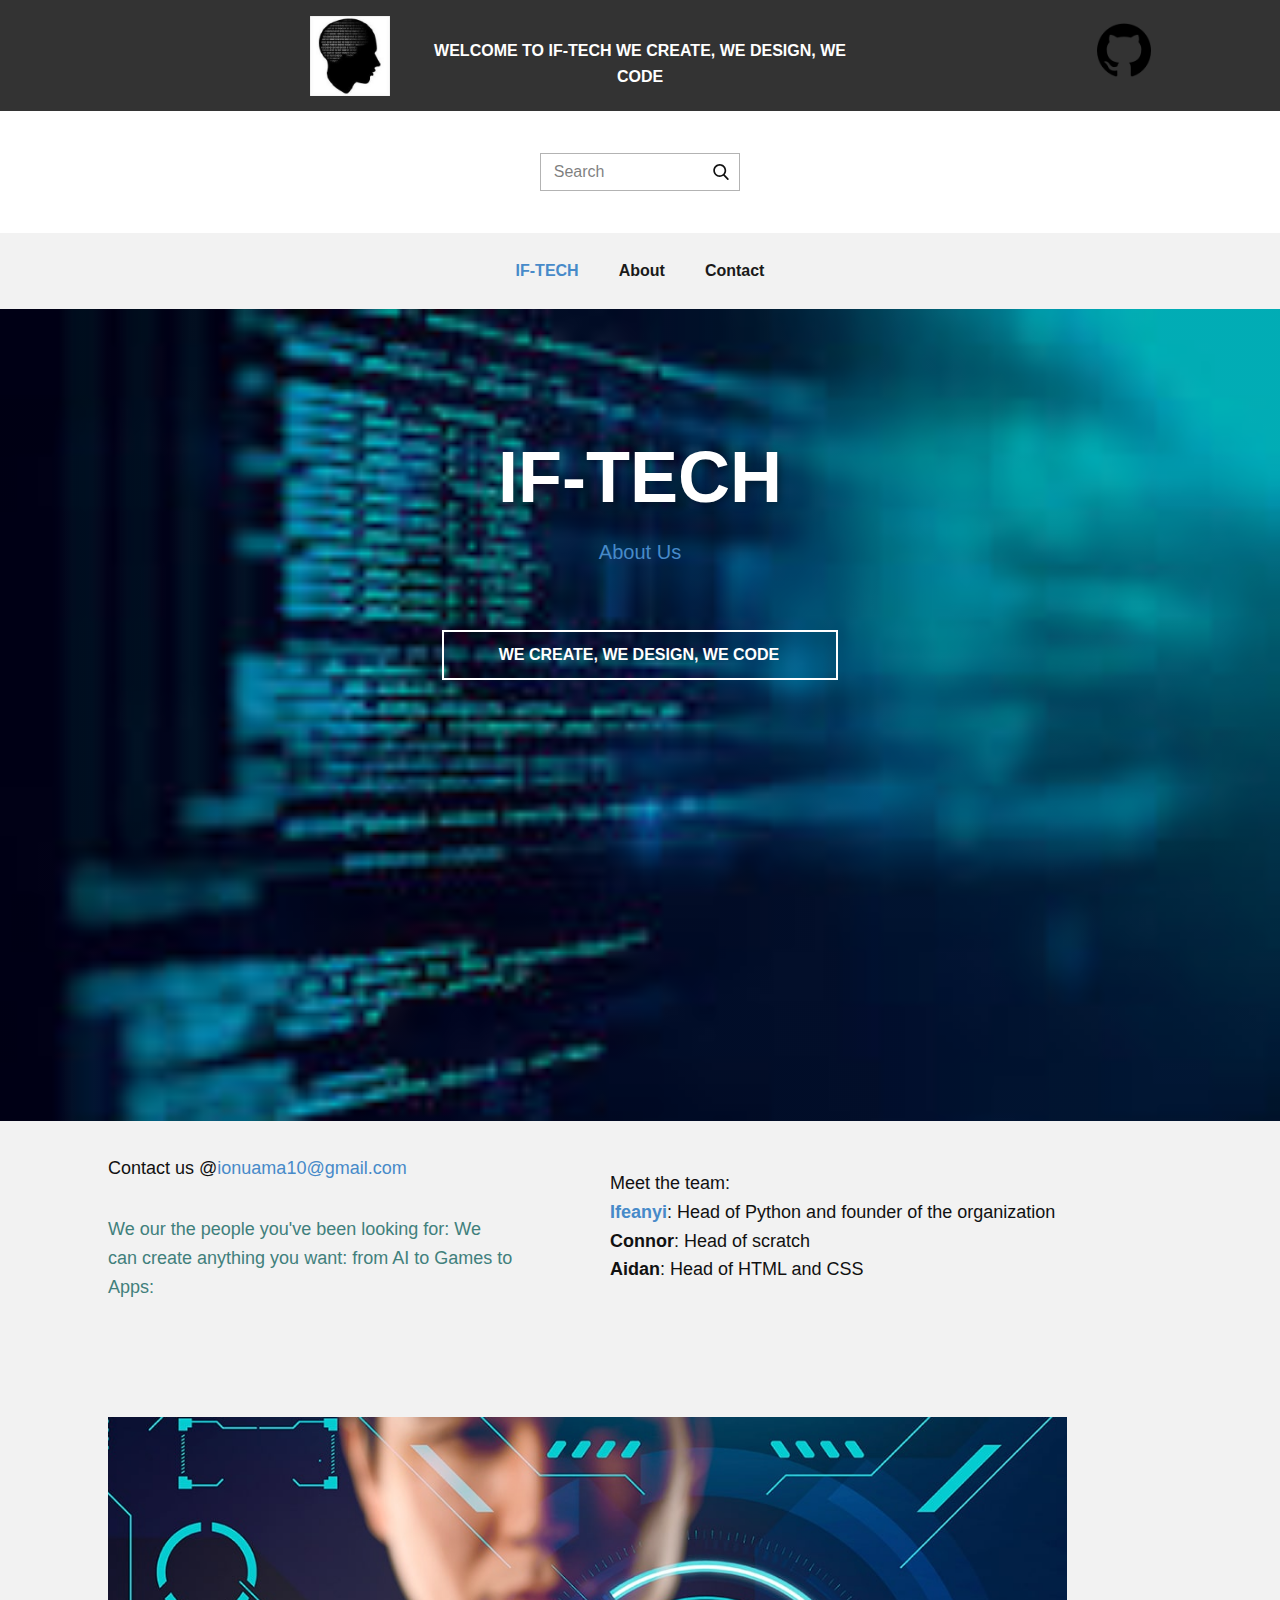
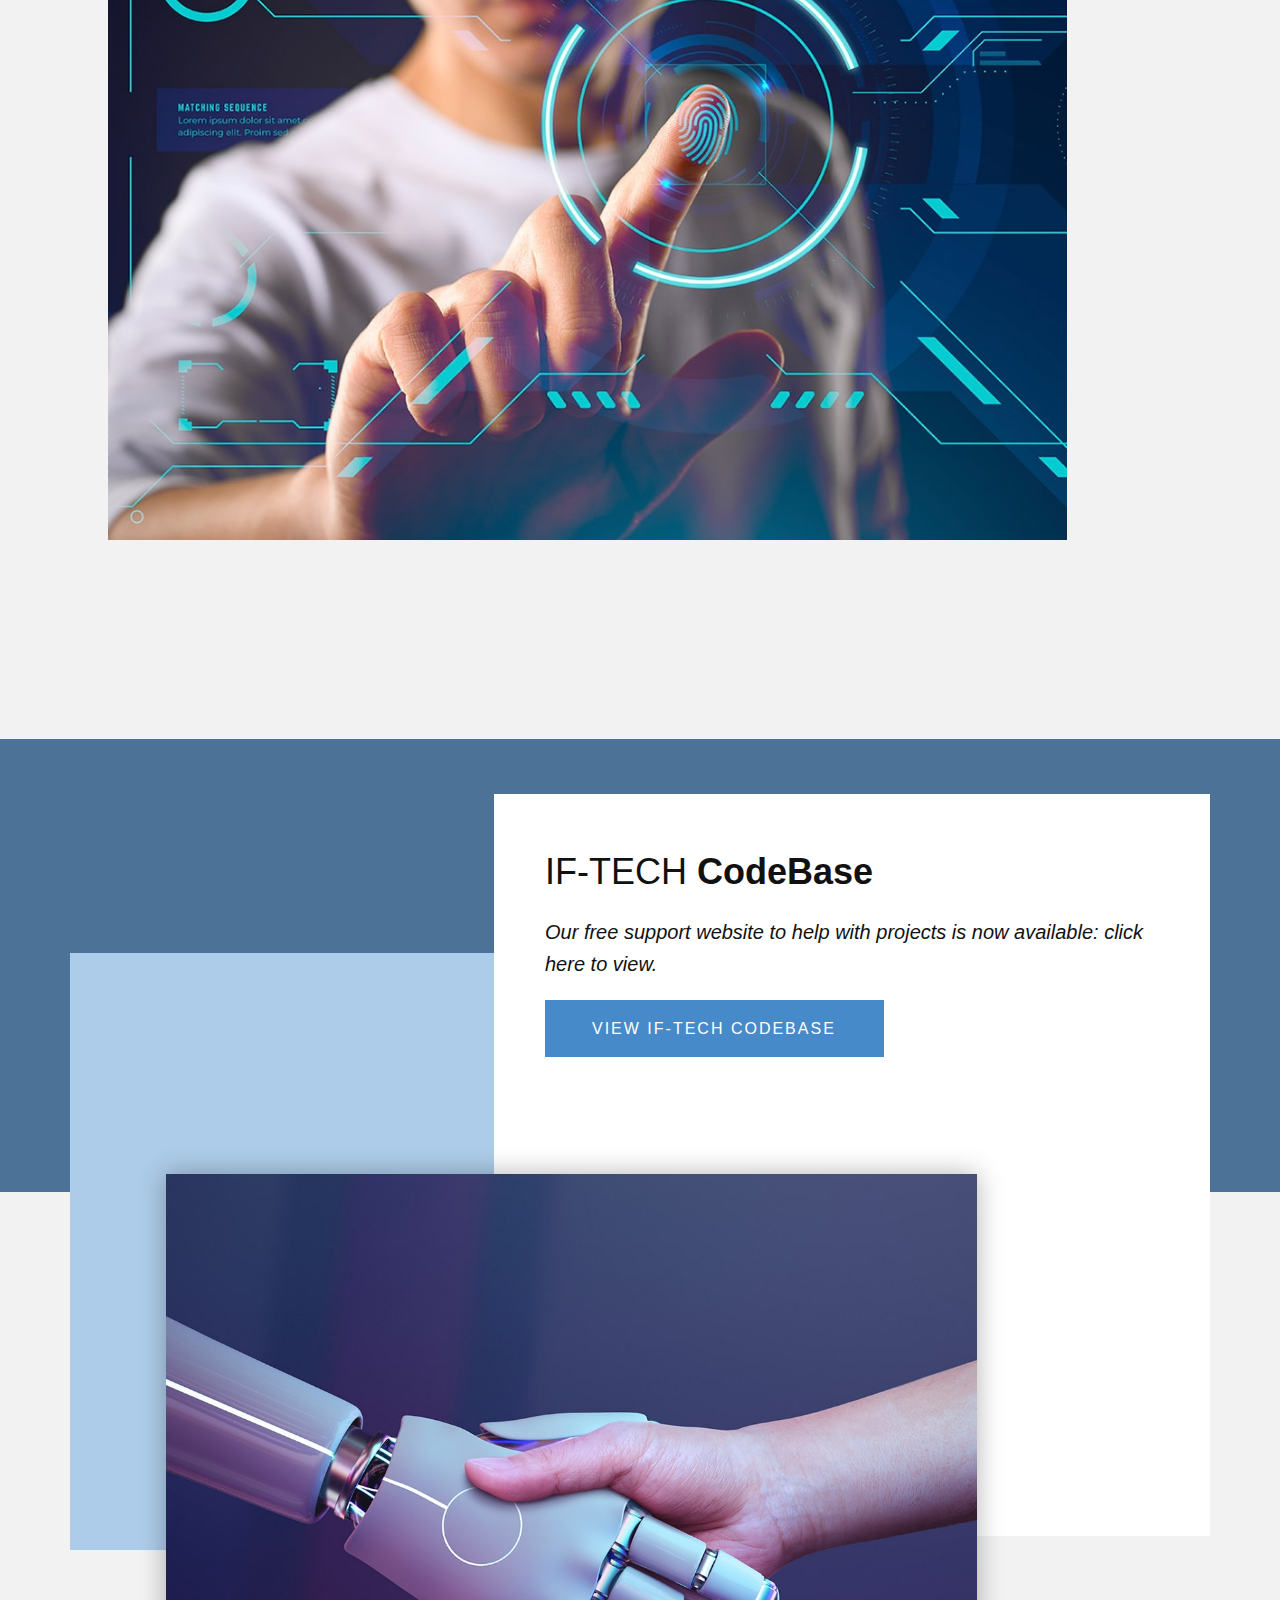
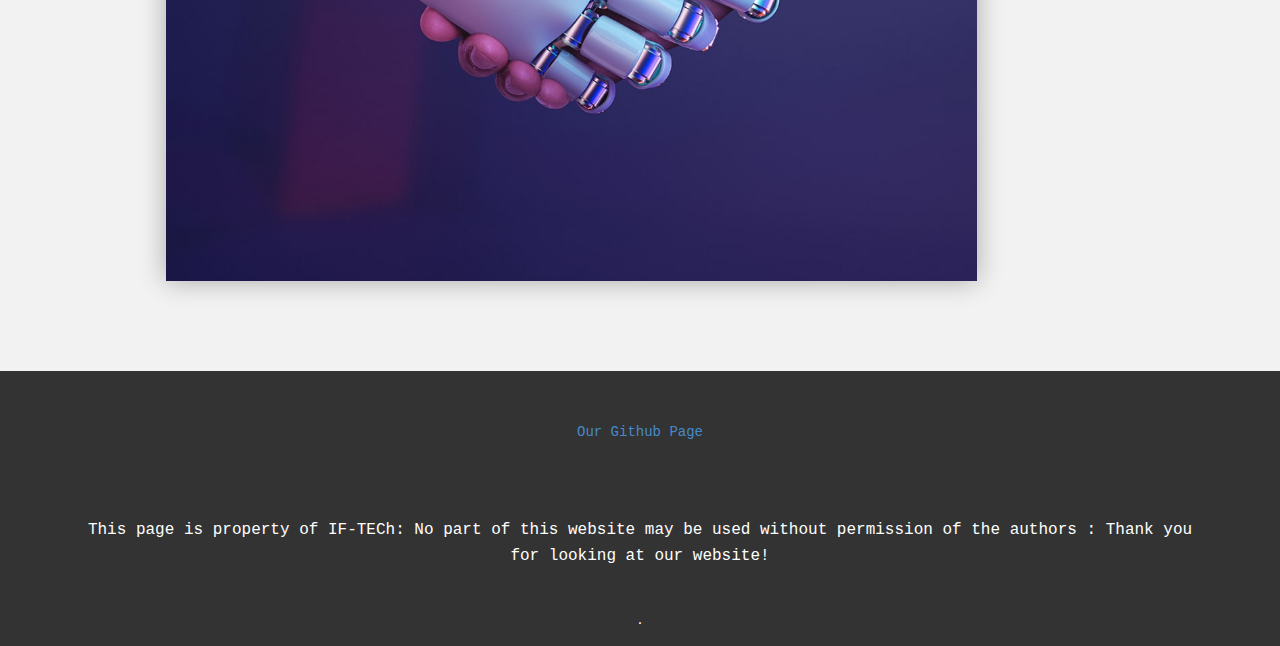
==== index.html @ ea7592a7 "Rename index2.html to index.html" ====
<!DOCTYPE html>
<!-- saved from url=(0014)about:internet -->
<html style="font-size: 16px;" lang="en" class="u-responsive-xl"><head><meta http-equiv="Content-Type" content="text/html; charset=UTF-8">
    <meta name="viewport" content="width=device-width, initial-scale=1.0">
    
    <meta name="keywords" content="IF-TECH™, OUR AI, Ifeanyi, ifarnee, onuama, if-tech website">
    <meta name="description" content="IF-TECH™: WE Design, We Create, We Code.">
    <title>IF-TECH</title>
    <link rel="stylesheet" href="./index2_files/nicepage.css" media="screen">
<link rel="stylesheet" href="./index2_files/nicepage-site.css" media="screen">
<link rel="stylesheet" href="./index2_files/IF-TECH.css" media="screen">
    <script class="u-script" type="text/javascript" src="./index2_files/jquery-3.5.1.min.js.download" defer=""></script>
    <script class="u-script" type="text/javascript" src="./index2_files/nicepage.js.download" defer=""></script>
    <meta name="generator" content="Nicepage 4.19.3, nicepage.com">
    <meta property="og:title" content="IF-TECH">
    <meta style="font-family: monospace" property="og:description" content="IF-TECH: WE Design, We Create, We Code.">
    <meta property="og:image" content="https://assets.nicepagecdn.com/a74578f6/3087514/images/113453184.jfif">
    <meta property="og:url" content="github.com/pycodeapps">
    <link id="u-theme-google-font" rel="stylesheet" href="./index2_files/css">
    <link id="u-page-google-font" rel="stylesheet" href="./index2_files/css(1)">
    
    
    
    
    <script type="application/ld+json">{
		"@context": "http://schema.org",
		"@type": "Organization",
		"name": "Site1",
		"logo": "https://assets.nicepagecdn.com/a74578f6/3087514/images/113453184.jfif",
		"sameAs": [
				"https://github.com/pycodeapps"
		]
}</script>
    <meta name="theme-color" content="#478ac9">
    <meta property="og:type" content="website">
  </head>
  <body data-home-page="IF-TECH.html" data-home-page-title="IF-TECH" class="u-body u-xl-mode" data-lang="en"><header class=" u-clearfix u-header u-section-row-container" id="sec-e517"><div class="u-section-rows">
        <div class="u-align-center-xs u-grey-80 u-section-row u-section-row-1" id="sec-b03b">
          <div class="u-clearfix u-sheet u-sheet-1">
            <div class="u-social-icons u-spacing-10 u-social-icons-1">
              <a class="u-social-url" title="github" target="_blank" href="https://github.com/pycodeapps"><span class="u-file-icon u-icon u-social-facebook u-social-icon u-icon-1"><img src="./index2_files/733609.png" alt=""></span>
              </a>
            </div>
            <p class="u-align-center u-text u-text-1">WELCOME TO IF-TECH WE CREATE, WE DESIGN, WE CODE</p>
            <a href="https://github.com/pycodeapps" class="u-image u-logo u-image-1" data-image-width="200" data-image-height="200" title="About Us">
              <img src="./index2_files/113453184.jfif" class="u-logo-image u-logo-image-1" data-image-width="80">
            </a>
          </div>
          
          
          
          
          
        </div>
        <div class="u-align-center-xs u-section-row u-section-row-2" id="sec-71fa">
          <div class="u-clearfix u-sheet u-valign-middle u-sheet-2">
            <form action="https://forms.nicepagesrv.com/Form/Process" method="get" class="u-border-1 u-border-grey-30 u-search u-search-right u-white u-search-1">
              <button class="u-search-button" type="submit">
                <span class="u-search-icon u-spacing-10">
                  <svg class="u-svg-link" preserveAspectRatio="xMidYMin slice" viewBox="0 0 56.966 56.966"><use xmlns:xlink="http://www.w3.org/1999/xlink" xlink:href="#svg-1ce0"></use></svg>
                  <svg xmlns="http://www.w3.org/2000/svg" xmlns:xlink="http://www.w3.org/1999/xlink" version="1.1" id="svg-1ce0" x="0px" y="0px" viewBox="0 0 56.966 56.966" style="enable-background:new 0 0 56.966 56.966;" xml:space="preserve" class="u-svg-content"><path d="M55.146,51.887L41.588,37.786c3.486-4.144,5.396-9.358,5.396-14.786c0-12.682-10.318-23-23-23s-23,10.318-23,23  s10.318,23,23,23c4.761,0,9.298-1.436,13.177-4.162l13.661,14.208c0.571,0.593,1.339,0.92,2.162,0.92  c0.779,0,1.518-0.297,2.079-0.837C56.255,54.982,56.293,53.08,55.146,51.887z M23.984,6c9.374,0,17,7.626,17,17s-7.626,17-17,17  s-17-7.626-17-17S14.61,6,23.984,6z"></path></svg>
                </span>
              </button>
              <input class="u-search-input" type="search" name="search" value="" placeholder="Search">
              <input type="hidden" id="siteId" name="siteId" value="3087514">
              <input type="hidden" id="pageId" name="pageId" value="37249571">
            </form>
          </div>
          
          
          
          
          
        </div>
        <div class="u-grey-5 u-section-row u-section-row-3" id="sec-13b1">
          <div class="u-clearfix u-sheet u-valign-middle u-sheet-3">
            <nav class="u-menu u-menu-one-level u-offcanvas u-menu-1">
              <div class="menu-collapse" style="font-size: 1rem; letter-spacing: 0px; font-weight: 700;">
                <a class="u-button-style u-custom-active-border-color u-custom-border u-custom-border-color u-custom-borders u-custom-hover-border-color u-custom-left-right-menu-spacing u-custom-text-active-color u-custom-text-color u-custom-text-hover-color u-custom-top-bottom-menu-spacing u-nav-link" href="https://iftech.nicepage.io/#">
                  <svg class="u-svg-link" viewBox="0 0 24 24"><use xmlns:xlink="http://www.w3.org/1999/xlink" xlink:href="#menu-hamburger"></use></svg>
                  <svg class="u-svg-content" version="1.1" id="menu-hamburger" viewBox="0 0 16 16" x="0px" y="0px" xmlns:xlink="http://www.w3.org/1999/xlink" xmlns="http://www.w3.org/2000/svg"><g><rect y="1" width="16" height="2"></rect><rect y="7" width="16" height="2"></rect><rect y="13" width="16" height="2"></rect>
</g></svg>
                </a>
              </div>
              <div class="u-custom-menu u-nav-container">
                <ul class="u-nav u-spacing-20 u-unstyled u-nav-1"><li class="u-nav-item"><a class="u-button-style u-nav-link u-text-active-palette-1-base u-text-grey-90 u-text-hover-palette-2-base active" href="https://iftech.nicepage.io/IF-TECH.html" style="padding: 10px;">IF-TECH</a>
</li><li class="u-nav-item"><a class="u-button-style u-nav-link u-text-active-palette-1-base u-text-grey-90 u-text-hover-palette-2-base" href="https://iftech.nicepage.io/About.html" style="padding: 10px;">About</a>
</li><li class="u-nav-item"><a class="u-button-style u-nav-link u-text-active-palette-1-base u-text-grey-90 u-text-hover-palette-2-base" href="mailto:ionuama10@gmail.com" style="padding: 10px;">Contact</a>
</li></ul>
              </div>
              <div class="u-custom-menu u-nav-container-collapse">
                <div class="u-black u-container-style u-inner-container-layout u-opacity u-opacity-95 u-sidenav">
                  <div class="u-inner-container-layout u-sidenav-overflow">
                    <div class="u-menu-close"></div>
                    <ul class="u-align-center u-nav u-popupmenu-items u-unstyled u-nav-2"><li class="u-nav-item"><a class="u-button-style u-nav-link active" href="https://iftech.nicepage.io/IF-TECH.html">IF-TECH</a>
</li><li class="u-nav-item"><a class="u-button-style u-nav-link" href="https://iftech.nicepage.io/About.html">About</a>
</li><li class="u-nav-item"><a class="u-button-style u-nav-link" href="mailto:ionuama10@gmail.com">Contact</a>
</li></ul>
                  </div>
                </div>
                <div class="u-black u-menu-overlay u-opacity u-opacity-70"></div>
              </div>
            <style class="offcanvas-style">            .u-offcanvas .u-sidenav { flex-basis: 250px !important; }            .u-offcanvas:not(.u-menu-open-right) .u-sidenav { margin-left: -250px; }            .u-offcanvas.u-menu-open-right .u-sidenav { margin-right: -250px; }            @keyframes menu-shift-left    { from { left: 0;        } to { left: 250px;  } }            @keyframes menu-unshift-left  { from { left: 250px;  } to { left: 0;        } }            @keyframes menu-shift-right   { from { right: 0;       } to { right: 250px; } }            @keyframes menu-unshift-right { from { right: 250px; } to { right: 0;       } }            </style></nav>
          </div>
          
          
          
          
          
        </div>
      </div></header>
    <section class="u-align-center u-clearfix u-image u-shading u-section-1" id="carousel_5f6f" src="[data-uri]" data-image-width="1782" data-image-height="1080">
      <div class="u-clearfix u-sheet u-sheet-1">
        <h1 class="u-custom-font u-font-montserrat u-text u-text-body-alt-color u-title u-text-1">IF-TECH</h1>
        <p class="u-large-text u-text u-text-body-alt-color u-text-font u-text-variant u-text-2">
          <a class="u-active-none u-border-none u-btn u-button-link u-button-style u-hover-none u-none u-text-palette-1-base u-btn-1" href="https://github.com/pycodeapps">About Us</a>
        </p>
        <a href="https://github.com/pycodeapps" class="u-active-white u-border-2 u-border-white u-btn u-button-style u-hover-white u-none u-text-active-black u-text-body-alt-color u-text-hover-black u-btn-2">WE Create, We design, we code</a>
      </div>
    </section>
    <section class="u-align-right u-clearfix u-grey-5 u-section-2" id="carousel_54cf">
      <div class="u-clearfix u-sheet u-sheet-1">
        <p class="u-align-left u-text u-text-1">Contact us @<a href="mailto:ionuama10@gmail.com" class="u-active-none u-border-none u-btn u-button-link u-button-style u-hover-none u-none u-text-palette-1-base u-btn-1">ionuama10@gmail.com</a>
          <br>
        </p>
        <p class="u-align-left u-text u-text-2">Meet the team:<br>
          <span style="font-weight: 700;"><a href="https://coderifeanyi.github.io/ifeanyi-web/">Ifeanyi</a></span>: Head of Python and founder of the organization<br>
          <span style="font-weight: 700;">Connor</span>: Head of scratch<br>
          <span style="font-weight: 700;">Aidan</span>: Head of HTML and CSS
          <br>
          <br>

        </p>
        <p class="u-align-left u-text u-text-palette-4-dark-2 u-text-3">We our the people you've been looking for: We can create anything you want: from AI to Games to Apps:</p>
        <div class="u-container-style u-expanded-width-xs u-group u-image u-image-tiles u-image-1">
          <div class="u-container-layout u-container-layout-1">
            <img src="./index2_files/sa-min.jpg" alt="" class="u-image u-image-default u-image-2">
          </div>
        </div>
      </div>
    </section>
    <section class="u-clearfix u-grey-5 u-section-3" id="carousel_c82b">
      <div class="u-expanded-width u-palette-1-dark-1 u-shape u-shape-rectangle u-shape-1"></div>
      <div class="u-palette-1-light-2 u-shape u-shape-rectangle u-shape-2"></div>
      <div class="u-shape u-shape-rectangle u-white u-shape-3"></div>
      <img class="u-image u-image-1" src="./index2_files/-min.jpg" data-image-width="600" data-image-height="524">
      <div class="u-align-left u-container-style u-group u-similar-fill u-group-1">
        <div class="u-container-layout u-container-layout-1">
          <p class="u-large-text u-text u-text-variant u-text-2">
         </p>
      
          
          <h2 class="u-text u-text-1">IF-TECH <span style="font-weight: 700;">CodeBase</span>
          </h2>
          <p class="u-large-text u-text u-text-variant u-text-2">Our free support website to help with projects is now available: click here to view.
          </p>
          <a href="https://github.com/pycodeapps/pyder-2.0" class="u-active-palette-1-light-1 u-border-none u-btn u-button-style u-color-scheme-summer-time u-color-style-multicolor-1 u-hover-palette-1-light-1 u-palette-1-base u-btn-1" target="_blank">VIEW IF-TECH CodeBase</a>
    
        </div>
      </div>
    </section>
    
    
    <footer class="u-align-center u-clearfix u-footer u-grey-80 u-footer" id="sec-80f8"><div class="u-clearfix u-sheet u-sheet-1">
        <p class="u-small-text u-text u-text-variant u-text-1">
          <a style="font-family: monospace" href="https://github.com/pycodeapps" class="u-active-none u-border-none u-btn u-button-link u-button-style u-hover-none u-none u-text-palette-1-base u-btn-1">Our Github Page</a>
        </p>
        <p style="font-family: monospace"><br>This page is property of IF-TECh: No part of this website may be used without permission of the authors
        : Thank you for looking at our website!</p>
      </div></footer>
    <section class="u-backlink u-clearfix u-grey-80">

      </a>. 
    </section>
  
<style>.u-disable-duration * {transition-duration: 0s !important;}</style></body></html>
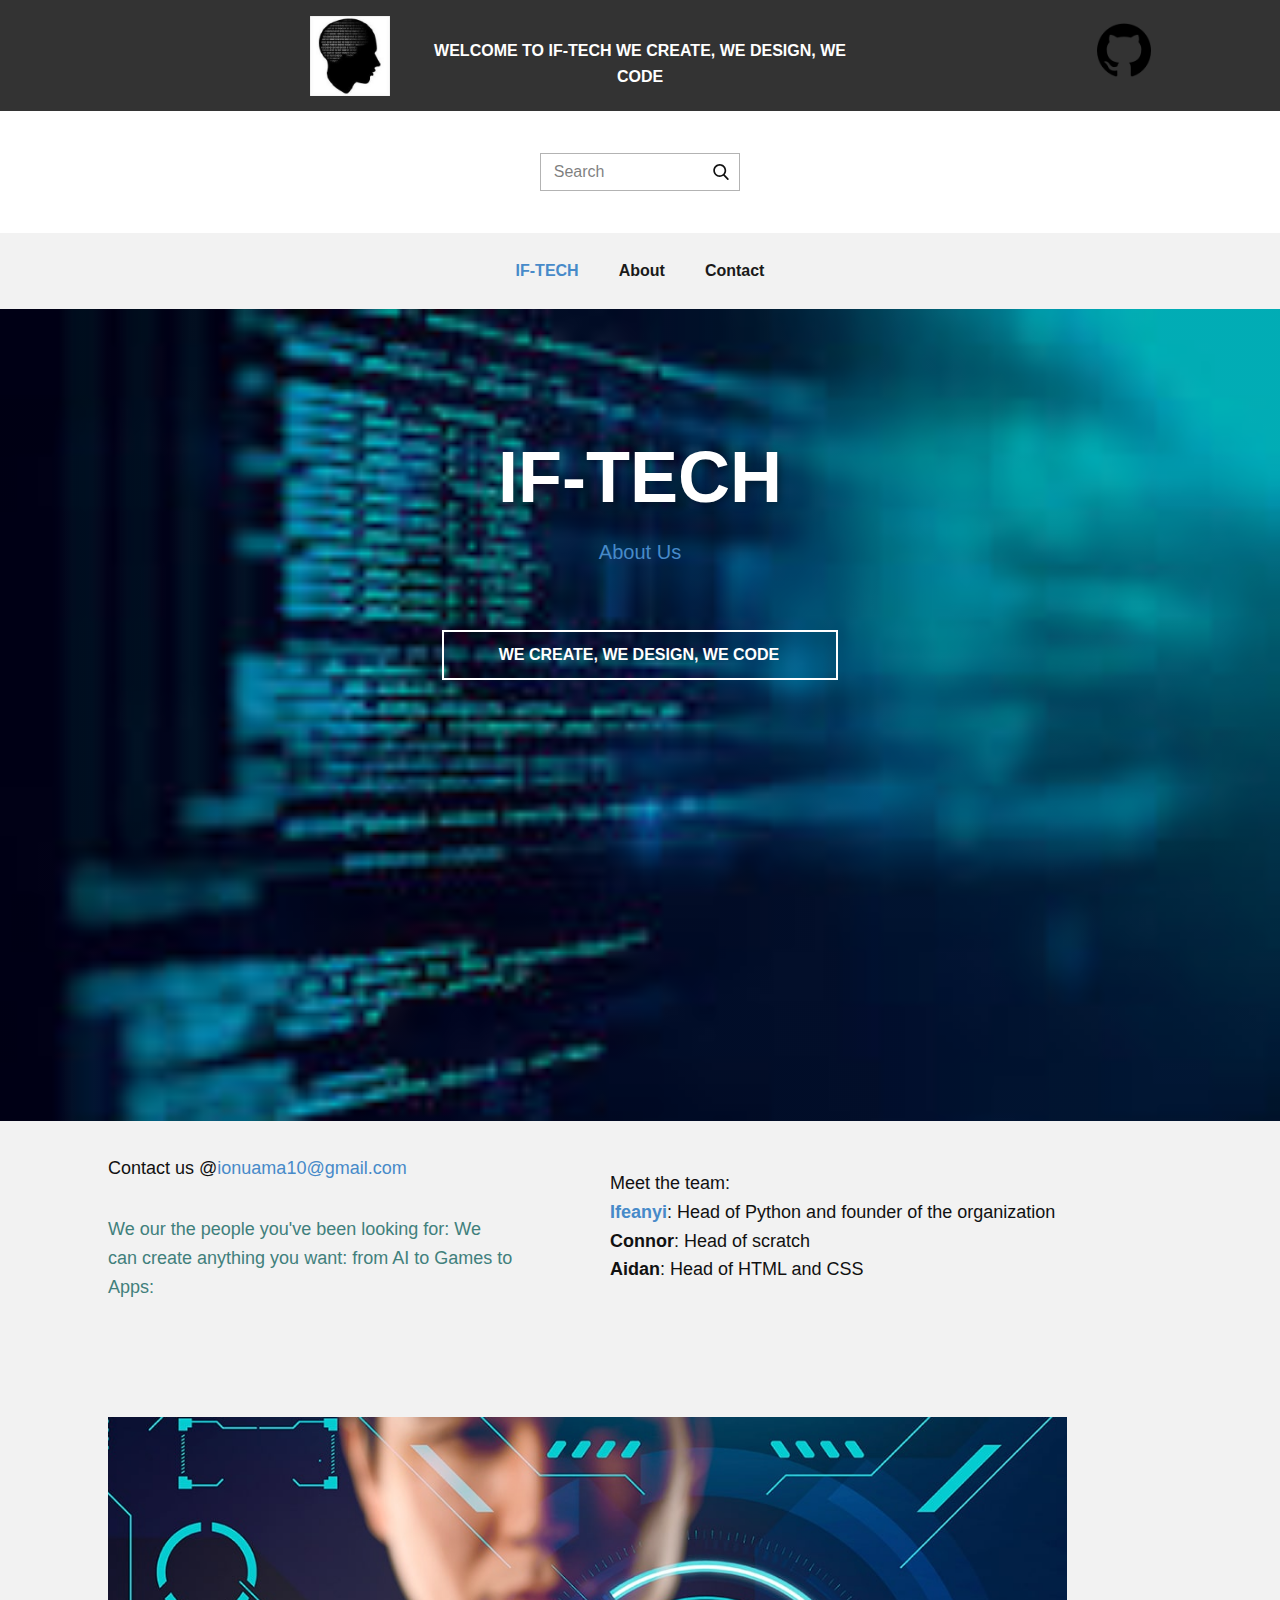
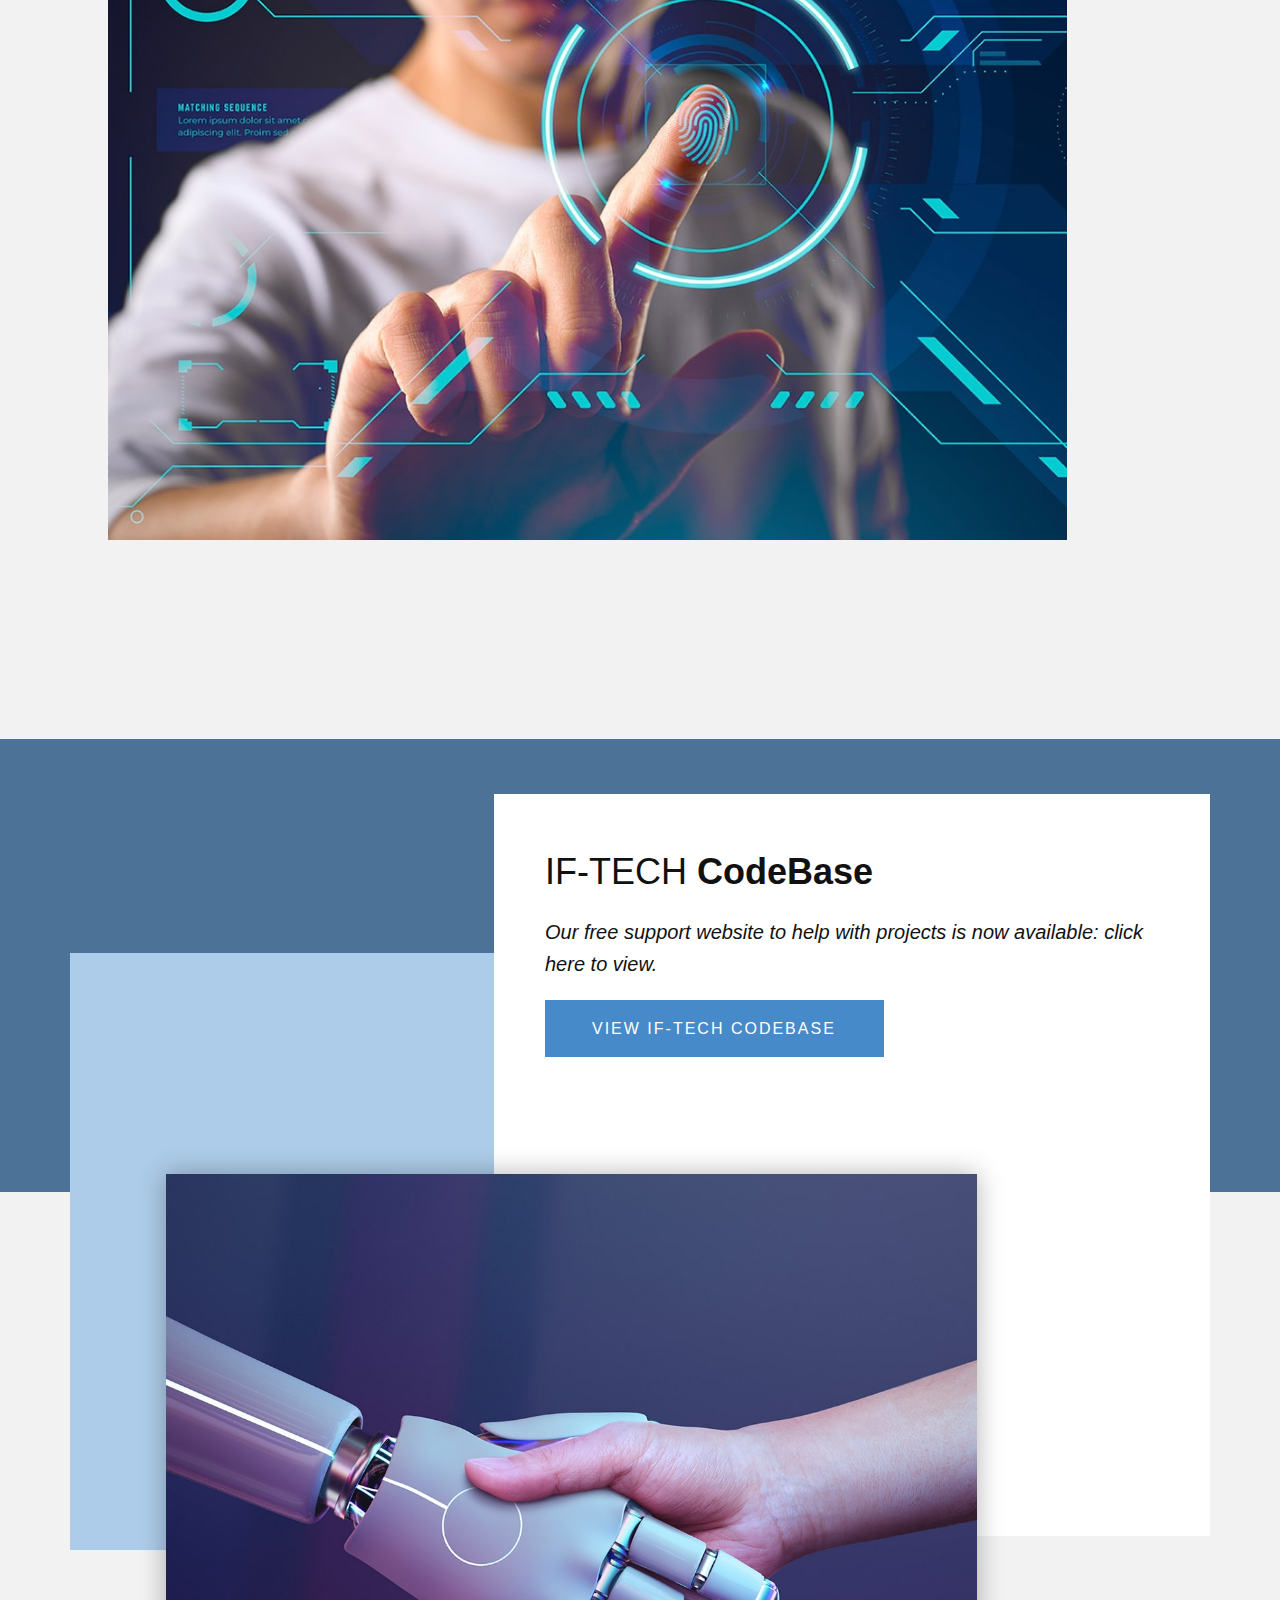
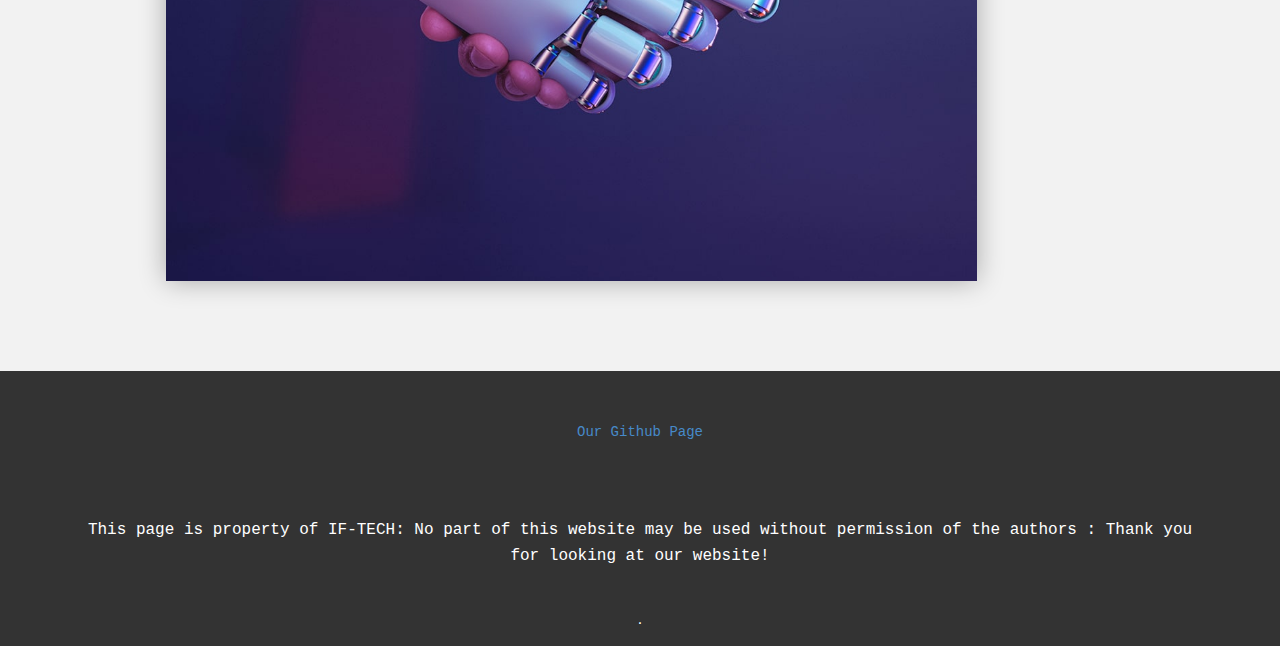
==== commit 9b515307: "Update index.html" ====
--- a/index.html
+++ b/index.html
@@ -154,7 +154,7 @@
           </h2>
           <p class="u-large-text u-text u-text-variant u-text-2">Our free support website to help with projects is now available: click here to view.
           </p>
-          <a href="https://github.com/pycodeapps/pyder-2.0" class="u-active-palette-1-light-1 u-border-none u-btn u-button-style u-color-scheme-summer-time u-color-style-multicolor-1 u-hover-palette-1-light-1 u-palette-1-base u-btn-1" target="_blank">VIEW IF-TECH CodeBase</a>
+          <a href="https://coderifeanyi.github.io/iftech-codebase/" class="u-active-palette-1-light-1 u-border-none u-btn u-button-style u-color-scheme-summer-time u-color-style-multicolor-1 u-hover-palette-1-light-1 u-palette-1-base u-btn-1" target="_blank">VIEW IF-TECH CodeBase</a>
     
         </div>
       </div>
@@ -165,7 +165,7 @@
         <p class="u-small-text u-text u-text-variant u-text-1">
           <a style="font-family: monospace" href="https://github.com/pycodeapps" class="u-active-none u-border-none u-btn u-button-link u-button-style u-hover-none u-none u-text-palette-1-base u-btn-1">Our Github Page</a>
         </p>
-        <p style="font-family: monospace"><br>This page is property of IF-TECh: No part of this website may be used without permission of the authors
+        <p style="font-family: monospace"><br>This page is property of IF-TECH: No part of this website may be used without permission of the authors
         : Thank you for looking at our website!</p>
       </div></footer>
     <section class="u-backlink u-clearfix u-grey-80">
